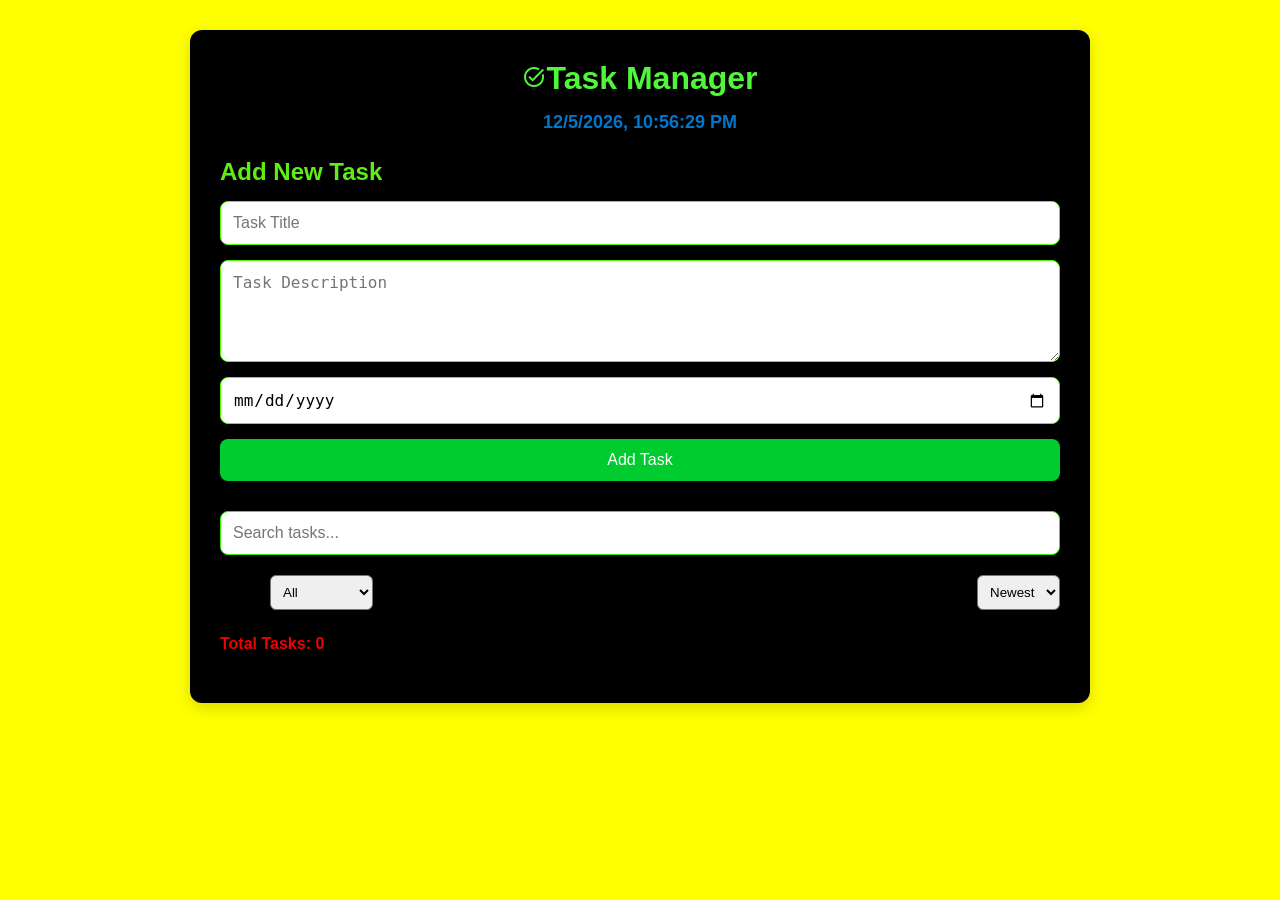
==== TaskManager/index.html @ 90b364ed "Add files via upload" ====
<!doctype html>
<html lang="en">
  <head>
    <meta charset="UTF-8" />
    <meta name="viewport" content="width=device-width, initial-scale=1.0" />
    <title>Task Manager</title>

    <link rel="stylesheet" href="style.css" />
    <link
      rel="stylesheet"
      href="https://fonts.googleapis.com/css2?family=Material+Symbols+Outlined:opsz,wght,FILL,GRAD@20..48,100..700,0..1,-50..200&icon_names=task_alt"
    />
  </head>
  <body>
    <div class="container">
      <h1>
        <span class="material-symbols-outlined"> task_alt </span>Task Manager
      </h1>

      <div id="clock" class="clock"></div>

      <section class="task-form">
        <h2>Add New Task</h2>

        <form id="taskForm">
          <input type="text" id="title" placeholder="Task Title" required />

          <textarea
            id="description"
            placeholder="Task Description"
            rows="4"
          ></textarea>

          <input type="date" id="dueDate" />

          <button type="submit">Add Task</button>
        </form>
      </section>

      <section class="search-section">
        <input type="text" id="searchInput" placeholder="Search tasks..." />
      </section>

      <section class="controls">
        <div>
          <label for="filter">Filter:</label>

          <select id="filter">
            <option value="all">All</option>

            <option value="completed">Completed</option>

            <option value="pending">Pending</option>
          </select>
        </div>

        <div>
          <label for="sort">Sort:</label>

          <select id="sort">
            <option value="newest">Newest</option>

            <option value="oldest">Oldest</option>

            <option value="az">A-Z</option>
          </select>
        </div>
      </section>

      <section class="stats">
        <p>
          Total Tasks:
          <span id="taskCount">0</span>
        </p>
      </section>

      <section>
        <div id="taskList" class="task-list"></div>
      </section>
    </div>
    <script src="script.js"></script>
  </body>
</html>
---- TaskManager/style.css ----
* {
  margin: 0;
  padding: 0;
  box-sizing: border-box;
}

body {
  font-family: Arial, Helvetica, sans-serif;
  background-color: yellow;
  color: #000000;
  min-height: 100vh;
  padding: 30px;
}

.container {
  max-width: 900px;
  margin: auto;
  background: black;
  padding: 30px;
  border-radius: 12px;
  box-shadow: 0 5px 15px rgba(0, 0, 0, 0.15);
}

h1 {
  text-align: center;
  color: #51f53b;
  margin-bottom: 15px;
}

h2 {
  margin-bottom: 15px;
  color: #5eed16;
}

.clock {
  text-align: center;
  font-size: 18px;
  font-weight: bold;
  margin-bottom: 25px;
  color: #0077cc;
}

.task-form {
  margin-bottom: 30px;
}

.task-form form {
  display: flex;
  flex-direction: column;
  gap: 15px;
}

.task-form input,
.task-form textarea,
.task-form select {
  padding: 12px;
  font-size: 16px;
  border: 1px solid #50fc00;
  border-radius: 8px;
  outline: none;
}

.task-form input:focus,
.task-form textarea:focus {
  border-color: #00cc14;
}

button {
  background-color: #00cc30;
  color: white;
  border: none;
  padding: 12px;
  font-size: 16px;
  cursor: pointer;
  border-radius: 8px;
  transition: 0.3s;
}

button:hover {
  background-color: #31a300;
}

.search-section {
  margin-bottom: 20px;
}

.search-section input {
  width: 100%;
  padding: 12px;
  border-radius: 8px;
  border: 1px solid #2df201;
  font-size: 16px;
}

.controls {
  display: flex;
  justify-content: space-between;
  gap: 20px;
  margin-bottom: 25px;
  flex-wrap: wrap;
}

.controls div {
  display: flex;
  align-items: center;
  gap: 10px;
}

.controls select {
  padding: 8px;
  border-radius: 6px;
}

.stats {
  margin-bottom: 20px;
  font-weight: bold;
  color: #f20000;
}

.task-list {
  display: flex;
  flex-direction: column;
  gap: 20px;
}

.task {
  background: #fafafa;
  border-left: 6px solid #0077cc;
  padding: 18px;
  border-radius: 10px;
  box-shadow: 0 2px 8px rgba(0, 0, 0, 0.08);
}

.task h3 {
  margin-bottom: 10px;
  color: #2c3e50;
}

.task p {
  margin-bottom: 8px;
  line-height: 1.5;
}

.task.completed {
  border-left-color: #27ae60;
  background-color: #eafaf1;
}

.task.completed h3 {
  text-decoration: line-through;
  color: gray;
}

.task-buttons {
  display: flex;
  gap: 10px;
  margin-top: 15px;
  flex-wrap: wrap;
}

.complete-btn {
  background-color: #27ae60;
}

.complete-btn:hover {
  background-color: #1f8a4d;
}

.delete-btn {
  background-color: #e74c3c;
}

.delete-btn:hover {
  background-color: #c0392b;
}

@media (max-width: 700px) {
  body {
    padding: 15px;
  }

  .container {
    padding: 20px;
  }

  .controls {
    flex-direction: column;
    align-items: stretch;
  }

  .controls div {
    width: 100%;
    justify-content: space-between;
  }

  button {
    width: 100%;
  }

  .task-buttons {
    flex-direction: column;
  }
}
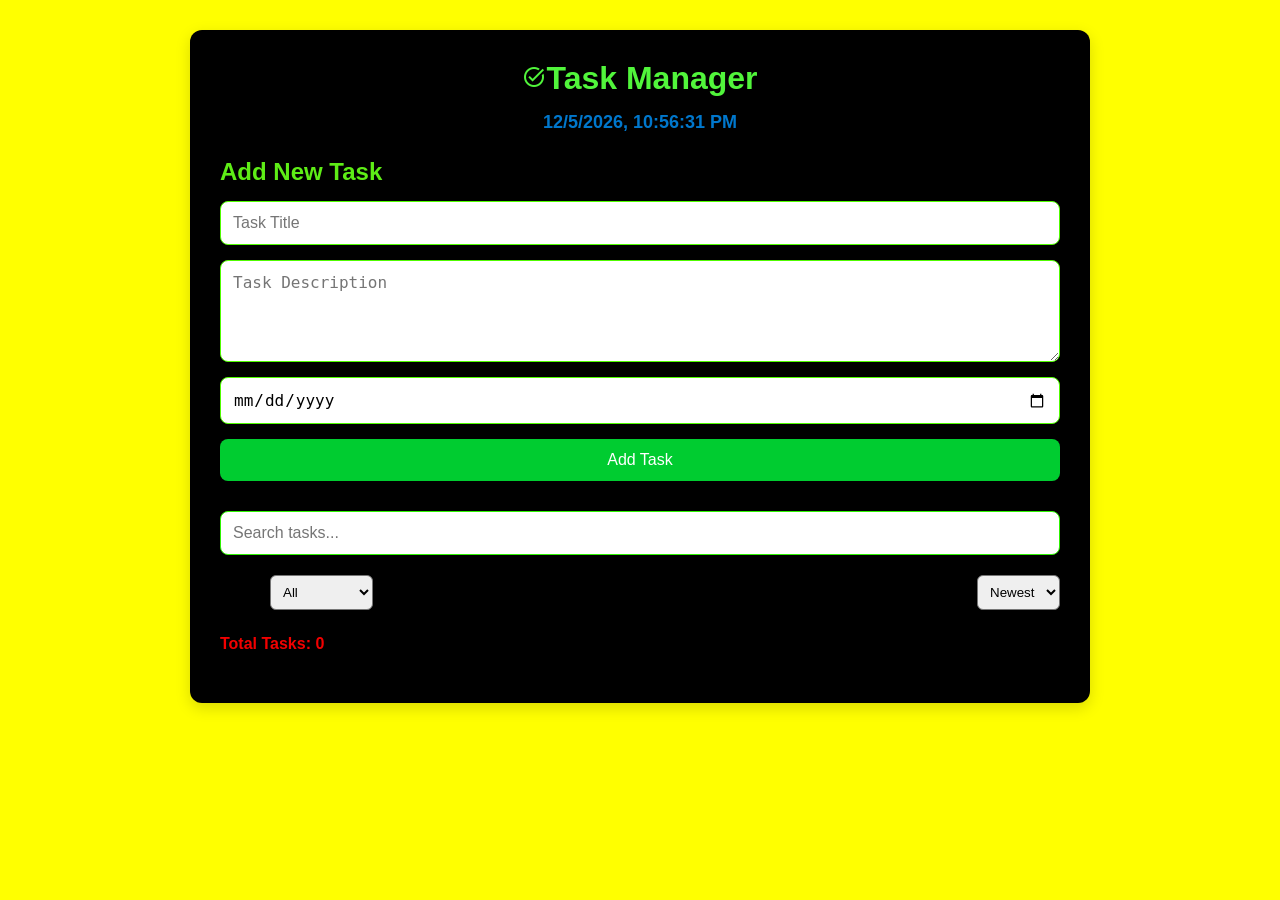
==== commit 5e58b2af: "Add files via upload" ====
--- a/TaskManager/index.html
+++ b/TaskManager/index.html
@@ -1,4 +1,4 @@
-<!doctype html>
+<!DOCTYPE html>
 <html lang="en">
   <head>
     <meta charset="UTF-8" />
